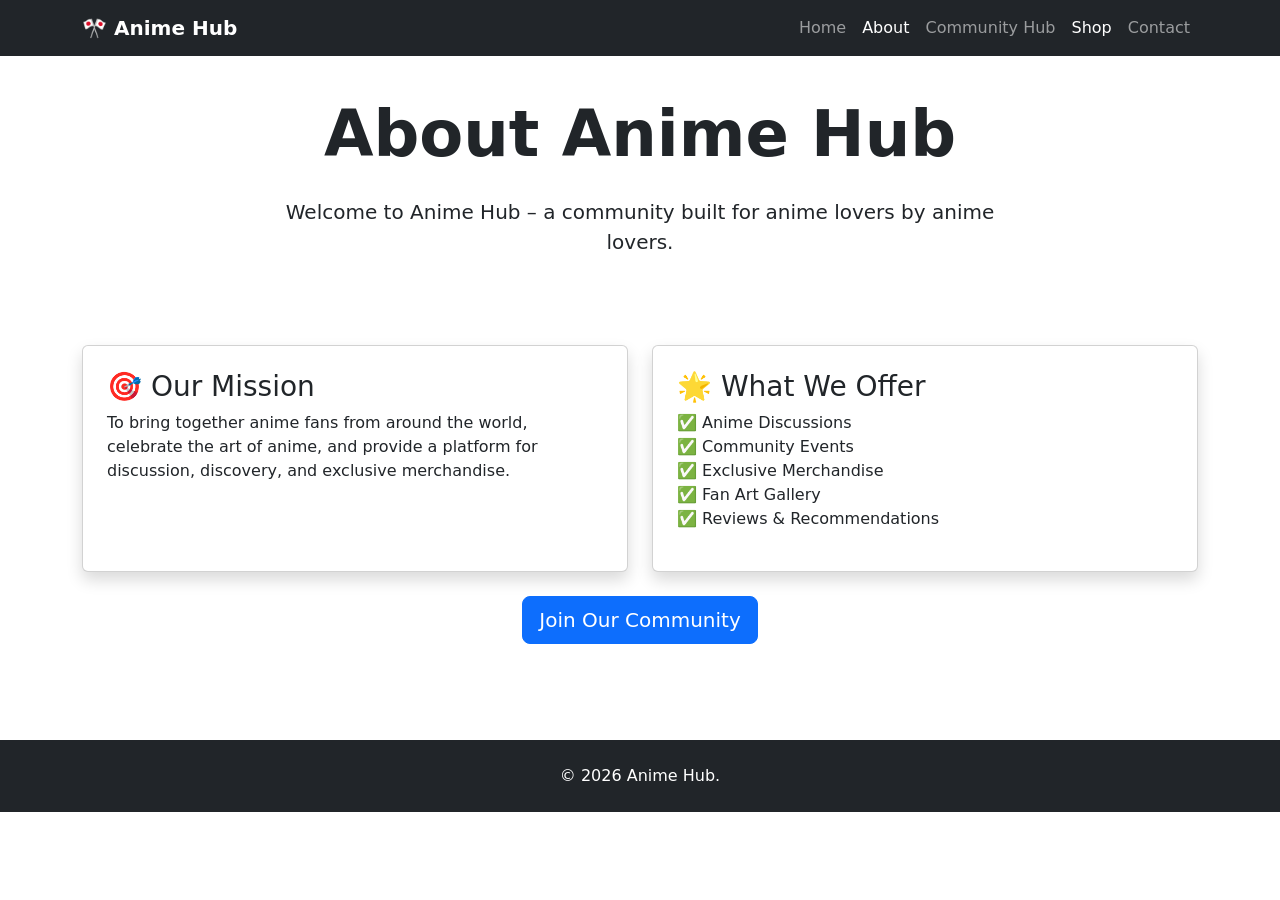
==== pages/about.html @ 3700825f "updating some hyperlinks" ====
<!DOCTYPE html>
<html lang="en">
<head>
    <meta charset="UTF-8">
    <meta name="viewport" content="width=device-width, initial-scale=1.0">
    <title>Anime Hub - About</title>
    
    <link href="https://cdn.jsdelivr.net/npm/bootstrap@5.3.3/dist/css/bootstrap.min.css" rel="stylesheet">
    <link rel="stylesheet" href="assets/css/style.css">
</head>
<body>

    <!-- ===== NAVBAR (SAME AS INDEX) ===== -->
    <nav class="navbar navbar-expand-lg navbar-dark bg-dark fixed-top">
        <div class="container">
            <a class="navbar-brand fw-bold" href="index.html">🎌 Anime Hub</a>
            <button class="navbar-toggler" type="button" data-bs-toggle="collapse" data-bs-target="#navbarNav">
                <span class="navbar-toggler-icon"></span>
            </button>
            <div class="collapse navbar-collapse" id="navbarNav">
                <ul class="navbar-nav ms-auto">
                    <li class="nav-item">
                        <a class="nav-link" href="index.html">Home</a>
                    </li>
                    <li class="nav-item">
                        <a class="nav-link active" href="about.html">About</a>
                    </li>
                    <li class="nav-item">
                        <a class="nav-link" href="hub.html">Community Hub</a>
                    </li>
                    <li class="nav-item">
                        <a class="nav-link active" href="shop.html">Shop</a>
                    </li>
                    <li class="nav-item">
                        <a class="nav-link" href="contact.html">Contact</a>
                    </li>
                </ul>
            </div>
        </div>
    </nav>
 <!-- ===== ABOUT CONTENT ===== -->
    <section class="about-section py-5 mt-5">
        <div class="container">
            <div class="row">
                <div class="col-lg-8 mx-auto text-center">
                    <h1 class="display-3 fw-bold anime-title">About Anime Hub</h1>
                    <p class="lead mt-4">
                        Welcome to <strong>Anime Hub</strong> – a community built for anime lovers by anime lovers.
                    </p>
                </div>
            </div>
            
            <div class="row mt-5 g-4">
                <div class="col-md-6">
                    <div class="card h-100 shadow p-4">
                        <h3>🎯 Our Mission</h3>
                        <p>To bring together anime fans from around the world, celebrate the art of anime, and provide a platform for discussion, discovery, and exclusive merchandise.</p>
                    </div>
                </div>
                <div class="col-md-6">
                    <div class="card h-100 shadow p-4">
                        <h3>🌟 What We Offer</h3>
                        <ul class="list-unstyled">
                            <li>✅ Anime Discussions</li>
                            <li>✅ Community Events</li>
                            <li>✅ Exclusive Merchandise</li>
                            <li>✅ Fan Art Gallery</li>
                            <li>✅ Reviews & Recommendations</li>
                        </ul>
                    </div>
                </div>
            </div>
            
            <div class="row mt-4">
                <div class="col-12 text-center">
                    <a href="hub.html" class="btn btn-primary btn-lg">Join Our Community</a>
                </div>
            </div>
        </div>
    </section>

    <!-- ===== FOOTER ===== -->
    <footer class="bg-dark text-white py-4 mt-5">
        <div class="container text-center">
            <p class="mb-0">© 2026 Anime Hub. </p>
        </div>
    </footer>

   
    <script src="https://cdn.jsdelivr.net/npm/bootstrap@5.3.3/dist/js/bootstrap.bundle.min.js"></script>
    <script src="assets/js/main.js"></script>
</body>
</html>
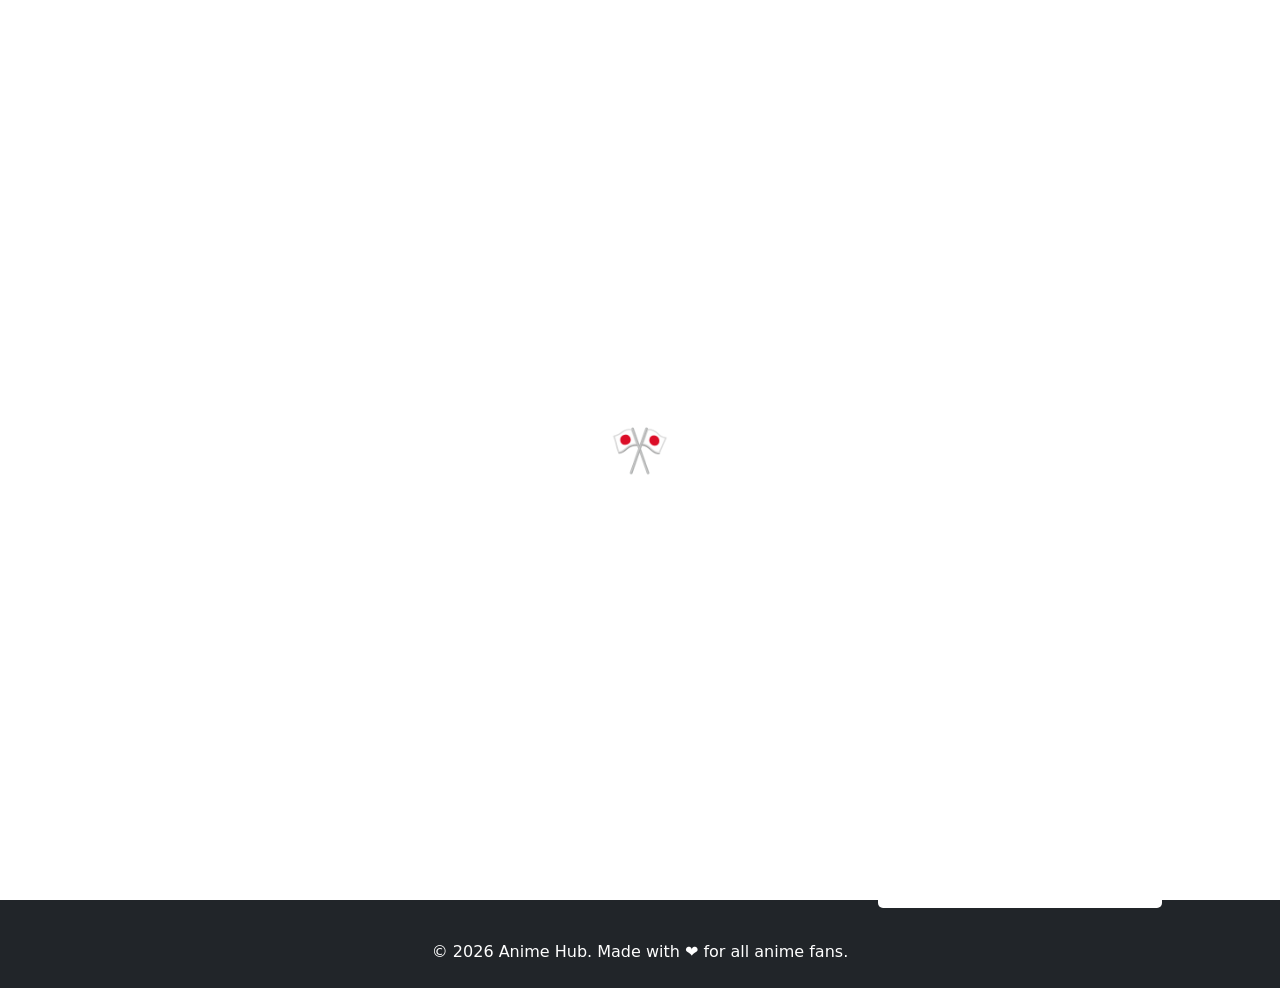
==== commit f985bfa7: "Create core pages: Home, About, Community Hub with responsive navbar" ====
--- a/pages/about.html
+++ b/pages/about.html
@@ -3,14 +3,19 @@
 <head>
     <meta charset="UTF-8">
     <meta name="viewport" content="width=device-width, initial-scale=1.0">
-    <title>Anime Hub - About</title>
+    <meta name="description" content="Learn about Anime Hub - our mission to bring anime fans together">
+    <title>Anime Hub - About Us | Our Mission</title>
     
     <link href="https://cdn.jsdelivr.net/npm/bootstrap@5.3.3/dist/css/bootstrap.min.css" rel="stylesheet">
     <link rel="stylesheet" href="assets/css/style.css">
 </head>
 <body>
 
-    <!-- ===== NAVBAR (SAME AS INDEX) ===== -->
+    <div id="loadingSpinner" style="position:fixed;top:0;left:0;width:100%;height:100%;background:white;display:flex;align-items:center;justify-content:center;z-index:9999;">
+        <div style="font-size:3rem;">🎌</div>
+    </div>
+
+    <!-- ===== NAVBAR ===== -->
     <nav class="navbar navbar-expand-lg navbar-dark bg-dark fixed-top">
         <div class="container">
             <a class="navbar-brand fw-bold" href="index.html">🎌 Anime Hub</a>
@@ -19,26 +24,29 @@
             </button>
             <div class="collapse navbar-collapse" id="navbarNav">
                 <ul class="navbar-nav ms-auto">
-                    <li class="nav-item">
-                        <a class="nav-link" href="index.html">Home</a>
+                    <li class="nav-item"><a class="nav-link" href="index.html">Home</a></li>
+                    <li class="nav-item"><a class="nav-link active" href="about.html">About</a></li>
+                    <li class="nav-item"><a class="nav-link" href="hub.html">Community Hub</a></li>
+                    <li class="nav-item"><a class="nav-link" href="gallery.html">Gallery</a></li>
+                    <li class="nav-item dropdown">
+                        <a class="nav-link dropdown-toggle" href="#" id="shopDropdown" role="button" data-bs-toggle="dropdown">
+                            Shop
+                        </a>
+                        <ul class="dropdown-menu">
+                            <li><a class="dropdown-item" href="shop.html">All Merchandise</a></li>
+                            <li><a class="dropdown-item" href="shop-jujutsu.html">Jujutsu Kaisen</a></li>
+                            <li><a class="dropdown-item" href="shop-onepiece.html">One Piece</a></li>
+                            <li><a class="dropdown-item" href="shop-others.html">Other Anime</a></li>
+                        </ul>
                     </li>
-                    <li class="nav-item">
-                        <a class="nav-link active" href="about.html">About</a>
-                    </li>
-                    <li class="nav-item">
-                        <a class="nav-link" href="hub.html">Community Hub</a>
-                    </li>
-                    <li class="nav-item">
-                        <a class="nav-link active" href="shop.html">Shop</a>
-                    </li>
-                    <li class="nav-item">
-                        <a class="nav-link" href="contact.html">Contact</a>
-                    </li>
+                    <li class="nav-item"><a class="nav-link" href="faq.html">FAQ</a></li>
+                    <li class="nav-item"><a class="nav-link" href="contact.html">Contact</a></li>
                 </ul>
             </div>
         </div>
     </nav>
- <!-- ===== ABOUT CONTENT ===== -->
+
+    <!-- ===== ABOUT CONTENT ===== -->
     <section class="about-section py-5 mt-5">
         <div class="container">
             <div class="row">
@@ -55,6 +63,7 @@
                     <div class="card h-100 shadow p-4">
                         <h3>🎯 Our Mission</h3>
                         <p>To bring together anime fans from around the world, celebrate the art of anime, and provide a platform for discussion, discovery, and exclusive merchandise.</p>
+                        <a href="hub.html" class="btn btn-primary">Join Community</a>
                     </div>
                 </div>
                 <div class="col-md-6">
@@ -67,6 +76,7 @@
                             <li>✅ Fan Art Gallery</li>
                             <li>✅ Reviews & Recommendations</li>
                         </ul>
+                        <a href="shop.html" class="btn btn-primary">Shop Now</a>
                     </div>
                 </div>
             </div>
@@ -74,6 +84,7 @@
             <div class="row mt-4">
                 <div class="col-12 text-center">
                     <a href="hub.html" class="btn btn-primary btn-lg">Join Our Community</a>
+                    <a href="gallery.html" class="btn btn-outline-primary btn-lg ms-2">View Gallery</a>
                 </div>
             </div>
         </div>
@@ -81,12 +92,41 @@
 
     <!-- ===== FOOTER ===== -->
     <footer class="bg-dark text-white py-4 mt-5">
-        <div class="container text-center">
-            <p class="mb-0">© 2026 Anime Hub. </p>
+        <div class="container">
+            <div class="row text-center">
+                <div class="col-md-4 mb-3">
+                    <h5>Follow Us</h5>
+                    <div>
+                        <a href="#" style="color:white;margin:0 10px;font-size:1.5rem;">🐦</a>
+                        <a href="#" style="color:white;margin:0 10px;font-size:1.5rem;">📸</a>
+                        <a href="#" style="color:white;margin:0 10px;font-size:1.5rem;">▶️</a>
+                        <a href="#" style="color:white;margin:0 10px;font-size:1.5rem;">💬</a>
+                    </div>
+                </div>
+                <div class="col-md-4 mb-3">
+                    <h5>Quick Links</h5>
+                    <div>
+                        <a href="index.html" style="color:white;text-decoration:none;margin:0 10px;">Home</a>
+                        <a href="shop.html" style="color:white;text-decoration:none;margin:0 10px;">Shop</a>
+                        <a href="contact.html" style="color:white;text-decoration:none;margin:0 10px;">Contact</a>
+                    </div>
+                </div>
+                <div class="col-md-4 mb-3">
+                    <h5>Newsletter</h5>
+                    <p>Stay updated with our latest news!</p>
+                    <input type="email" placeholder="Your email" style="padding:5px 10px;border-radius:5px;border:none;width:80%;">
+                </div>
+            </div>
+            <div class="text-center mt-3">
+                <p class="mb-0">© 2026 Anime Hub. Made with ❤️ for all anime fans.</p>
+            </div>
         </div>
     </footer>
 
-   
+    <button onclick="topFunction()" id="backToTopBtn" style="display:none;position:fixed;bottom:20px;right:20px;z-index:99;background:#ff6b6b;color:white;border:none;border-radius:50%;padding:15px;font-size:20px;cursor:pointer;box-shadow:0 4px 10px rgba(0,0,0,0.2);">
+        ↑
+    </button>
+
     <script src="https://cdn.jsdelivr.net/npm/bootstrap@5.3.3/dist/js/bootstrap.bundle.min.js"></script>
     <script src="assets/js/main.js"></script>
 </body>
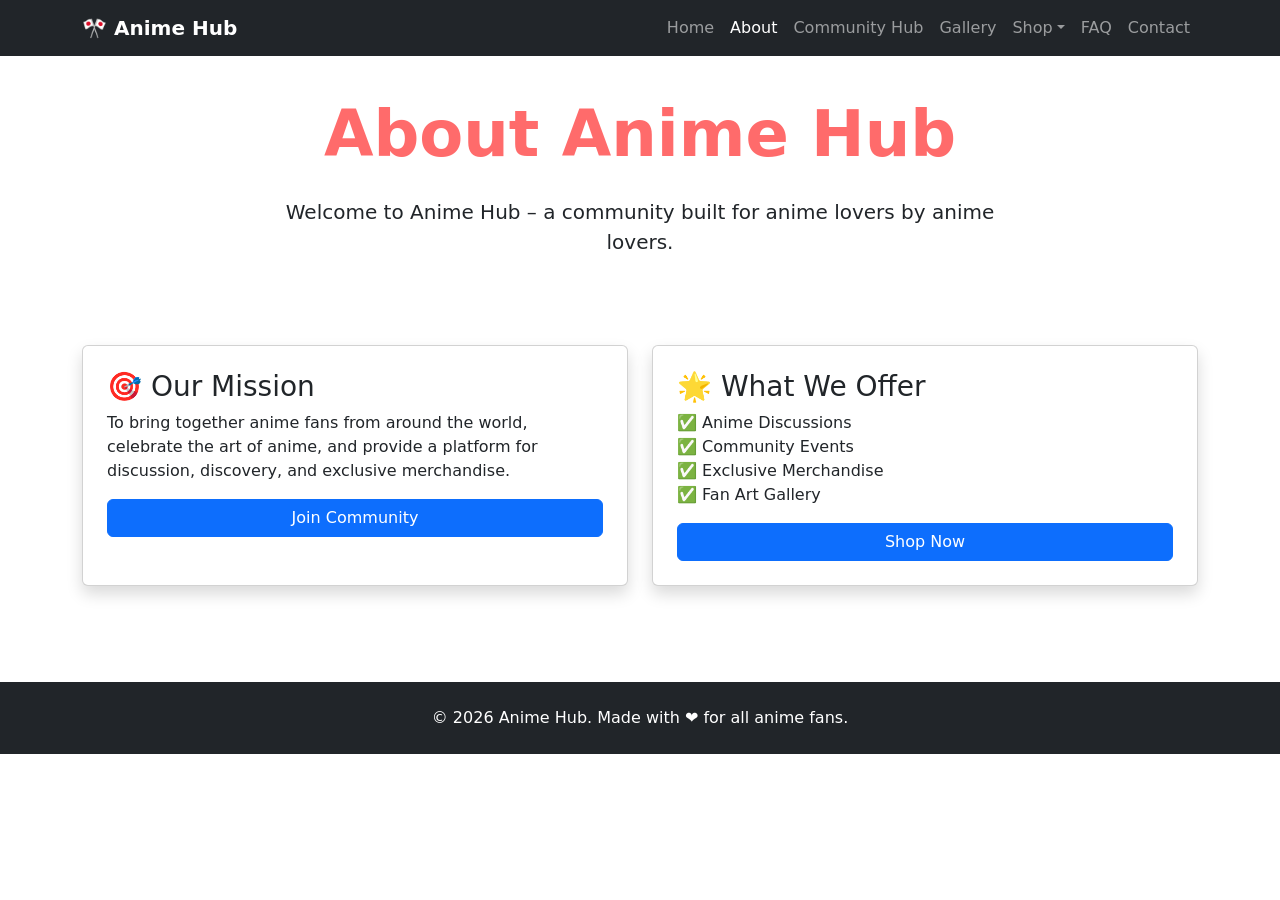
==== commit e052b5aa: "Update all 10 pages with proper navigation links" ====
--- a/pages/about.html
+++ b/pages/about.html
@@ -2,18 +2,16 @@
 <html lang="en">
 <head>
     <meta charset="UTF-8">
+    <meta name="description" content="About Anime Hub - Our mission to bring anime fans together">
+    <meta name="keywords" content="anime, community, about, mission">
+    <meta name="author" content="Anime Hub">
     <meta name="viewport" content="width=device-width, initial-scale=1.0">
-    <meta name="description" content="Learn about Anime Hub - our mission to bring anime fans together">
-    <title>Anime Hub - About Us | Our Mission</title>
+    <title>Anime Hub - About</title>
     
     <link href="https://cdn.jsdelivr.net/npm/bootstrap@5.3.3/dist/css/bootstrap.min.css" rel="stylesheet">
     <link rel="stylesheet" href="assets/css/style.css">
 </head>
 <body>
-
-    <div id="loadingSpinner" style="position:fixed;top:0;left:0;width:100%;height:100%;background:white;display:flex;align-items:center;justify-content:center;z-index:9999;">
-        <div style="font-size:3rem;">🎌</div>
-    </div>
 
     <!-- ===== NAVBAR ===== -->
     <nav class="navbar navbar-expand-lg navbar-dark bg-dark fixed-top">
@@ -29,9 +27,7 @@
                     <li class="nav-item"><a class="nav-link" href="hub.html">Community Hub</a></li>
                     <li class="nav-item"><a class="nav-link" href="gallery.html">Gallery</a></li>
                     <li class="nav-item dropdown">
-                        <a class="nav-link dropdown-toggle" href="#" id="shopDropdown" role="button" data-bs-toggle="dropdown">
-                            Shop
-                        </a>
+                        <a class="nav-link dropdown-toggle" href="#" id="shopDropdown" role="button" data-bs-toggle="dropdown">Shop</a>
                         <ul class="dropdown-menu">
                             <li><a class="dropdown-item" href="shop.html">All Merchandise</a></li>
                             <li><a class="dropdown-item" href="shop-jujutsu.html">Jujutsu Kaisen</a></li>
@@ -47,14 +43,12 @@
     </nav>
 
     <!-- ===== ABOUT CONTENT ===== -->
-    <section class="about-section py-5 mt-5">
+    <section class="py-5 mt-5">
         <div class="container">
             <div class="row">
                 <div class="col-lg-8 mx-auto text-center">
-                    <h1 class="display-3 fw-bold anime-title">About Anime Hub</h1>
-                    <p class="lead mt-4">
-                        Welcome to <strong>Anime Hub</strong> – a community built for anime lovers by anime lovers.
-                    </p>
+                    <h1 class="display-3 fw-bold" style="color: #ff6b6b;">About Anime Hub</h1>
+                    <p class="lead mt-4">Welcome to Anime Hub – a community built for anime lovers by anime lovers.</p>
                 </div>
             </div>
             
@@ -74,58 +68,19 @@
                             <li>✅ Community Events</li>
                             <li>✅ Exclusive Merchandise</li>
                             <li>✅ Fan Art Gallery</li>
-                            <li>✅ Reviews & Recommendations</li>
                         </ul>
                         <a href="shop.html" class="btn btn-primary">Shop Now</a>
                     </div>
                 </div>
             </div>
-            
-            <div class="row mt-4">
-                <div class="col-12 text-center">
-                    <a href="hub.html" class="btn btn-primary btn-lg">Join Our Community</a>
-                    <a href="gallery.html" class="btn btn-outline-primary btn-lg ms-2">View Gallery</a>
-                </div>
-            </div>
         </div>
     </section>
 
-    <!-- ===== FOOTER ===== -->
     <footer class="bg-dark text-white py-4 mt-5">
-        <div class="container">
-            <div class="row text-center">
-                <div class="col-md-4 mb-3">
-                    <h5>Follow Us</h5>
-                    <div>
-                        <a href="#" style="color:white;margin:0 10px;font-size:1.5rem;">🐦</a>
-                        <a href="#" style="color:white;margin:0 10px;font-size:1.5rem;">📸</a>
-                        <a href="#" style="color:white;margin:0 10px;font-size:1.5rem;">▶️</a>
-                        <a href="#" style="color:white;margin:0 10px;font-size:1.5rem;">💬</a>
-                    </div>
-                </div>
-                <div class="col-md-4 mb-3">
-                    <h5>Quick Links</h5>
-                    <div>
-                        <a href="index.html" style="color:white;text-decoration:none;margin:0 10px;">Home</a>
-                        <a href="shop.html" style="color:white;text-decoration:none;margin:0 10px;">Shop</a>
-                        <a href="contact.html" style="color:white;text-decoration:none;margin:0 10px;">Contact</a>
-                    </div>
-                </div>
-                <div class="col-md-4 mb-3">
-                    <h5>Newsletter</h5>
-                    <p>Stay updated with our latest news!</p>
-                    <input type="email" placeholder="Your email" style="padding:5px 10px;border-radius:5px;border:none;width:80%;">
-                </div>
-            </div>
-            <div class="text-center mt-3">
-                <p class="mb-0">© 2026 Anime Hub. Made with ❤️ for all anime fans.</p>
-            </div>
+        <div class="container text-center">
+            <p class="mb-0">© 2026 Anime Hub. Made with ❤️ for all anime fans.</p>
         </div>
     </footer>
-
-    <button onclick="topFunction()" id="backToTopBtn" style="display:none;position:fixed;bottom:20px;right:20px;z-index:99;background:#ff6b6b;color:white;border:none;border-radius:50%;padding:15px;font-size:20px;cursor:pointer;box-shadow:0 4px 10px rgba(0,0,0,0.2);">
-        ↑
-    </button>
 
     <script src="https://cdn.jsdelivr.net/npm/bootstrap@5.3.3/dist/js/bootstrap.bundle.min.js"></script>
     <script src="assets/js/main.js"></script>
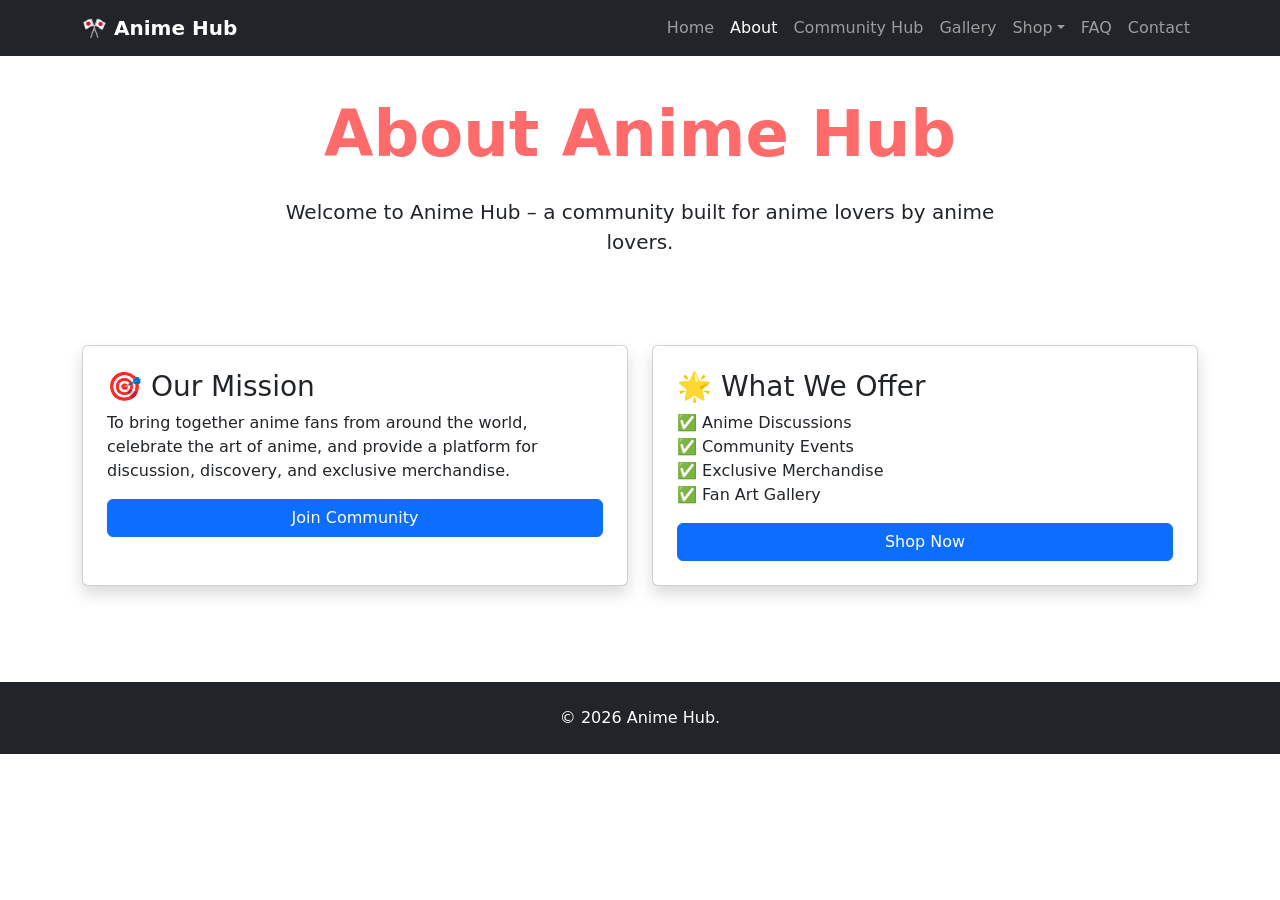
==== commit 20d2905e: "i wanted to to make shorter the copy right notice" ====
--- a/pages/about.html
+++ b/pages/about.html
@@ -36,7 +36,7 @@
                         </ul>
                     </li>
                     <li class="nav-item"><a class="nav-link" href="faq.html">FAQ</a></li>
-                    <li class="nav-item"><a class="nav-link" href="contact.html">Contact</a></li>
+                    <li class="nav-item"><a class="nav-link" href="contact_us.html">Contact</a></li>
                 </ul>
             </div>
         </div>
@@ -78,7 +78,7 @@
 
     <footer class="bg-dark text-white py-4 mt-5">
         <div class="container text-center">
-            <p class="mb-0">© 2026 Anime Hub. Made with ❤️ for all anime fans.</p>
+            <p class="mb-0">© 2026 Anime Hub. </p>
         </div>
     </footer>
 
